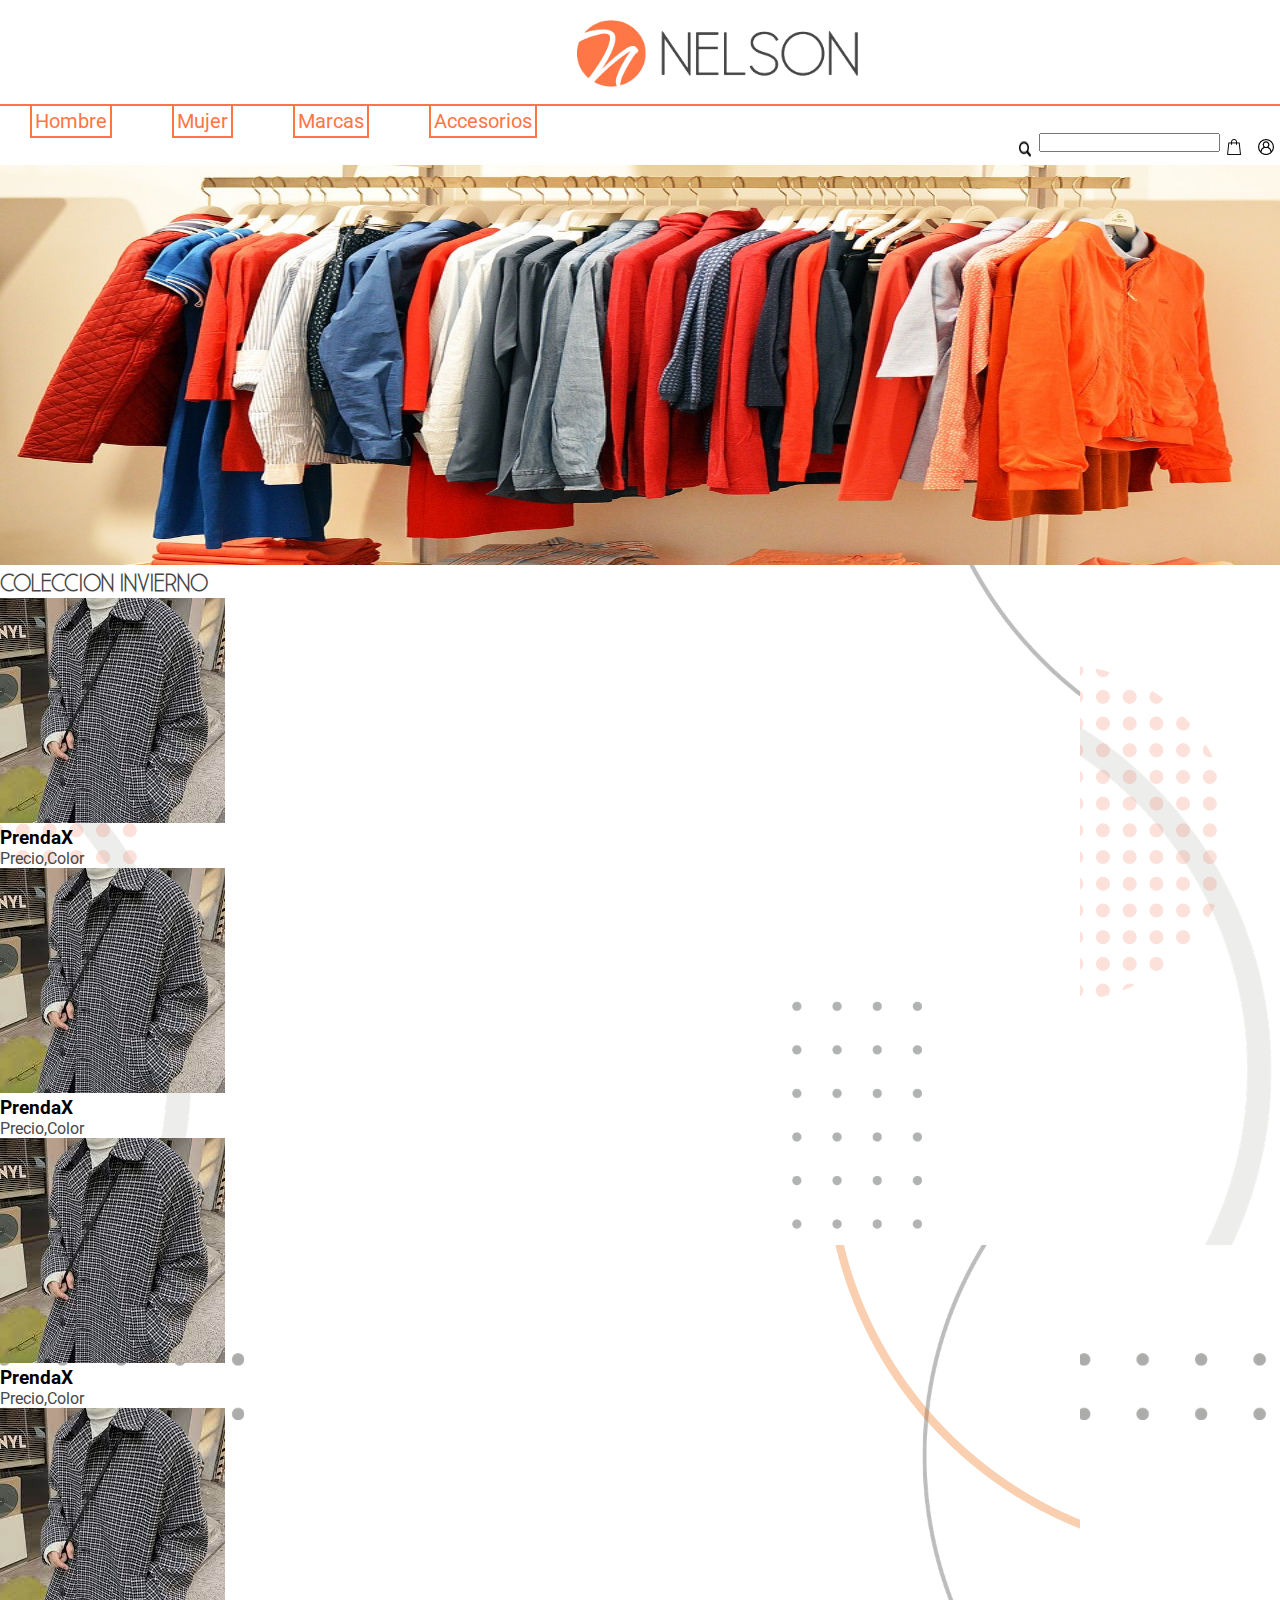
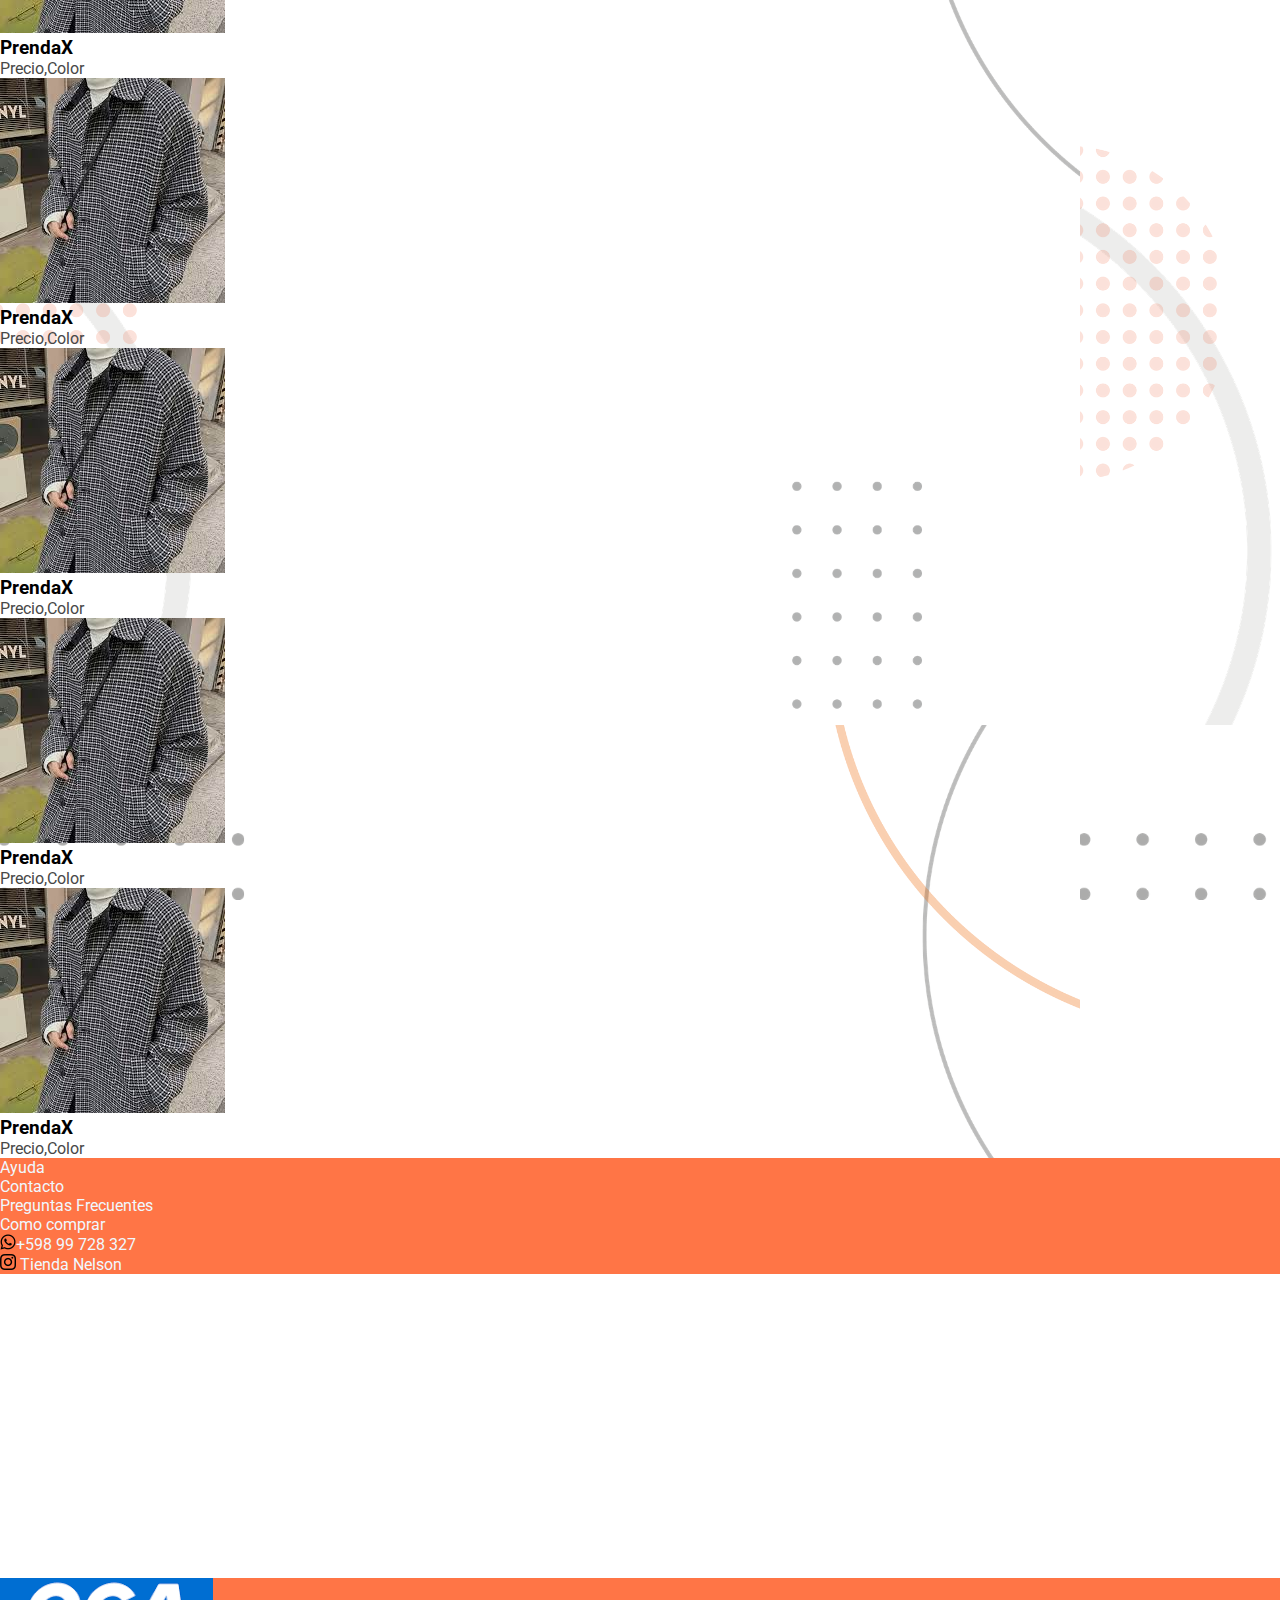
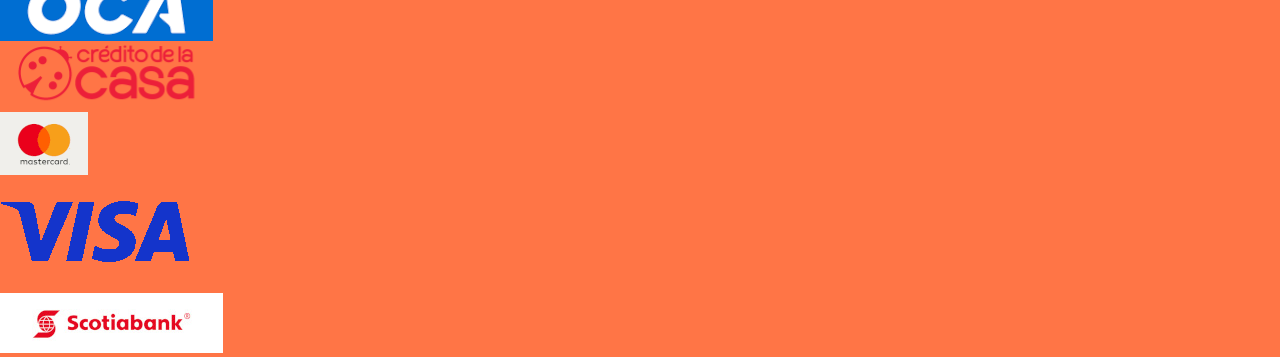
==== index.html @ 82b50e32 "primera pre-entrega" ====
<!DOCTYPE html>
<html lang="en">
<head>
    <meta charset="UTF-8">
    <meta name="viewport" content="width=device-width, initial-scale=1.0">
    <title>Tienda Nelson</title>
    <link rel="shortcut icon" href="./assets/img/favicon.png">
    <link rel="preconnect" href="https://fonts.googleapis.com">
    <link rel="preconnect" href="https://fonts.gstatic.com" crossorigin>
    <link href="https://fonts.googleapis.com/css2?family=Roboto:ital,wght@1,100&display=swap" rel="stylesheet">
    <link rel="stylesheet" href="./css/style.css">
</head>
<body>
    <!-- INICIO DEL HEADER -->
    <header>
        <p></p>
        <section>
            <nav>
                <div class="linea">
                    <a href="index.html"><img src="./assets/img/logo-horizontal.png" class="logo-principal" alt="Tienda Nelson Logo"></a>
                    <h1>Tienda Nelson</h1>
                </div>
                <div class="nav-bar">
                    <ul>
                        <li><a href="./pages/hombre.html">Hombre</a></li>
                        <li><a href="./pages/mujer.html">Mujer</a></li>
                        <li><a href="./pages/marcas.html">Marcas</a></li>
                        <li><a href="">Accesorios</a></li>
                    </ul>
                </div>
            </nav>
            <div class="buscador-carrito-login">
                <img src="./assets/img/lupa.png" alt="Buscar">
                <form>
                    <label for=""></label>
                    <input type="search">
                </form>
                <ul>
                    <img src="./assets/img/bolsa-de-la-compra.png" alt="Carrito">
                    <img src="./assets/img/usuario.png" alt="Login">
                </ul>
            </div>
        </section>
    </header>
    <!-- FIN DEL HEADER -->
    <!-- INICIO DEL MAIN -->
    <main class="main">
        <section class="carrusel">
            <div>
                <img src="./assets/img/ropa-carrusel.jpg" alt="perchero con ropa">
                <h2>Coleccion invierno</h2>
            </div>
        </section>
        <!-- CARDS -->
        <section class="cards">
            <div>
                <img src="./assets/img/ropa.jpg" alt="ropaX">
                <h3>PrendaX</h3>
                <p>Precio,Color</p>
            </div>
            <div>
                <img src="./assets/img/ropa.jpg" alt="ropaX">
                <h3>PrendaX</h3>
                <p>Precio,Color</p>
            </div>
            <div>
                <img src="./assets/img/ropa.jpg" alt="ropaX">
                <h3>PrendaX</h3>
                <p>Precio,Color</p>
            </div>
            <div>
                <img src="./assets/img/ropa.jpg" alt="ropaX">
                <h3>PrendaX</h3>
                <p>Precio,Color</p>
            </div>
            <div>
                <img src="./assets/img/ropa.jpg" alt="ropaX">
                <h3>PrendaX</h3>
                <p>Precio,Color</p>
            </div>
            <div>
                <img src="./assets/img/ropa.jpg" alt="ropaX">
                <h3>PrendaX</h3>
                <p>Precio,Color</p>
            </div>
            <div>
                <img src="./assets/img/ropa.jpg" alt="ropaX">
                <h3>PrendaX</h3>
                <p>Precio,Color</p>
            </div>
            <div>
                <img src="./assets/img/ropa.jpg" alt="ropaX">
                <h3>PrendaX</h3>
                <p>Precio,Color</p>
            </div>
        </section>
    </main>
    <!-- FIN DEL MAIN -->
    <!-- INICIO DEL FOOTER -->
    <footer>
        <section class="contacto">
            <div>
                <ul>
                    <li>Ayuda</li>
                    <li><a href="./pages/contacto.html">Contacto</a></li>
                    <li>Preguntas Frecuentes</li>
                    <li>Como comprar</li>
                </ul>
            </div>
            <div>
                <ul>
                    <li><img src="./assets/img/whatsapp.png" alt="Icono Whatsapp">+598 99 728 327</li>
                    <li><img src="./assets/img/instagram.png" alt="Icono Instagram">
                    <a href="https://www.instagram.com/tiendanelson/?igshid=MzRlODBiNWFlZA%3D%3D" target="_blank">Tienda Nelson</a></li>
                </ul>
            </div>
            <div>
                <iframe src="https://www.google.com/maps/embed?pb=!1m14!1m8!1m3!1d205.62082210912612!2d-56.39099535994379!3d-34.45384471078171!3m2!1i1024!2i768!4f13.1!3m3!1m2!1s0x95a1a59452d16635%3A0xc0d9a0611ea6bd8a!2sTienda%20Nelson!5e0!3m2!1ses-419!2suy!4v1686790889886!5m2!1ses-419!2suy" width="400" height="300" style="border:0;" allowfullscreen="" loading="lazy" referrerpolicy="no-referrer-when-downgrade"></iframe>
            </div>
            <div>
                <ul>
                    <li><img src="./assets/img/oca.png" alt="Logo de OCA"></li>
                    <li><img src="./assets/img/credito-de-la-casa.png" alt="Logo Credito de la Casa"></li>
                    <li><img src="./assets/img/mastercard.png" alt="Logo de MasterCard"></li>
                    <li><img src="./assets/img/visa.png" alt="Logo de Visa"></li>
                    <li><img src="./assets/img/scotiabank.jpg" alt="Logo de Scotiabank"></li>
                </ul>
            </div>
        </section>
    </footer>
    <!-- FIN DEL FOOTER -->
</body>
</html>
---- css/style.css ----
*{
    margin: 0;
    padding: 0;
    box-sizing: border-box;
}
/*font-family:'Roboto', sans-serif;*/

@font-face {
    font-family: Tipografia Logo;
    src: url(../assets/fonts/Leaner-Thin.ttf);
}

.logo-principal{
    width: 300px;
    height: 100px;
    position: relative;
    left: 570px;
}

h1{
    display: none;
}

.linea{
    margin-bottom: 3px;
    border-bottom: solid 2px #ff7546
}
.nav-bar ul{
    list-style: none;
    display: flex;
    flex-direction: row;
    align-items: flex-start;
    justify-content:;
}
.nav-bar ul li a{
    text-decoration: none;
    font-size: 20px;
    font-family:'Roboto', sans-serif;
    color: #ff7546;
    margin: 30px;
    padding: 3px;
    border: solid 2px #ff7546;
}
.buscador-carrito-login{
    display: flex;
    flex-direction: row;
    justify-content: flex-end;
}
.buscador-carrito-login img{
    margin: 3px;
    padding: 3px;
    
}
.main{
    background-image:url(../assets/img/background.png);
}
.carrusel h2{
    font-family: Tipografia Logo;
    color: #474747;;
}
.carrusel img{
    width: 100%;
    height: 25rem;
}

.cards h3 h4{
    font-family: Tipografia Logo;
    color: #ff7546;
}

.cards p{
    font-family: 'Roboto', sans-serif;
    color: #474747;
}

.cards{
    font-family: 'Roboto', sans-serif;
}
.contacto ul{
    list-style: none;
    text-decoration: none;
    font-family: 'Roboto', sans-serif;
    color:aliceblue;
    background-color: #ff7546;
}
.contacto li a{
    list-style: none;
    text-decoration: none;
    color: aliceblue;
}

.formulario h2{
    font-family: Tipografia Logo;
    font-size: 3rem;
    color: #474747;
}
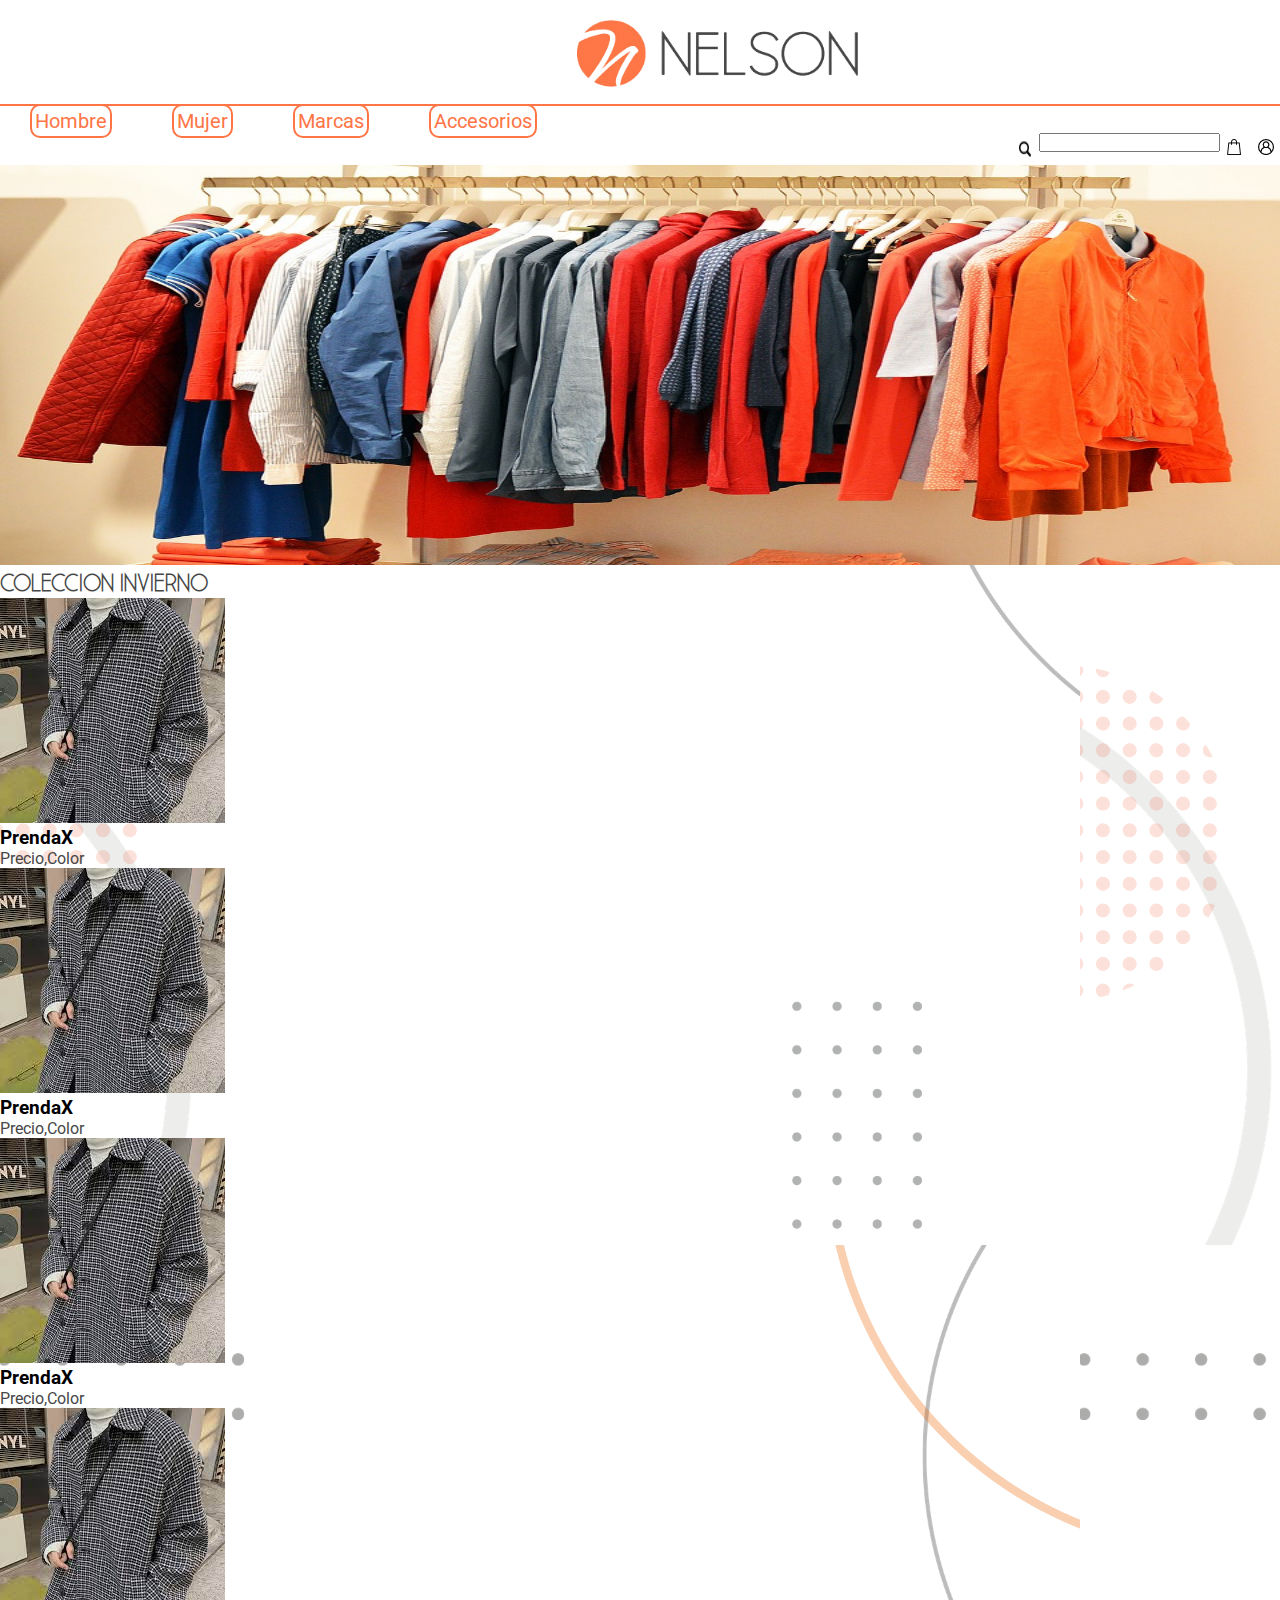
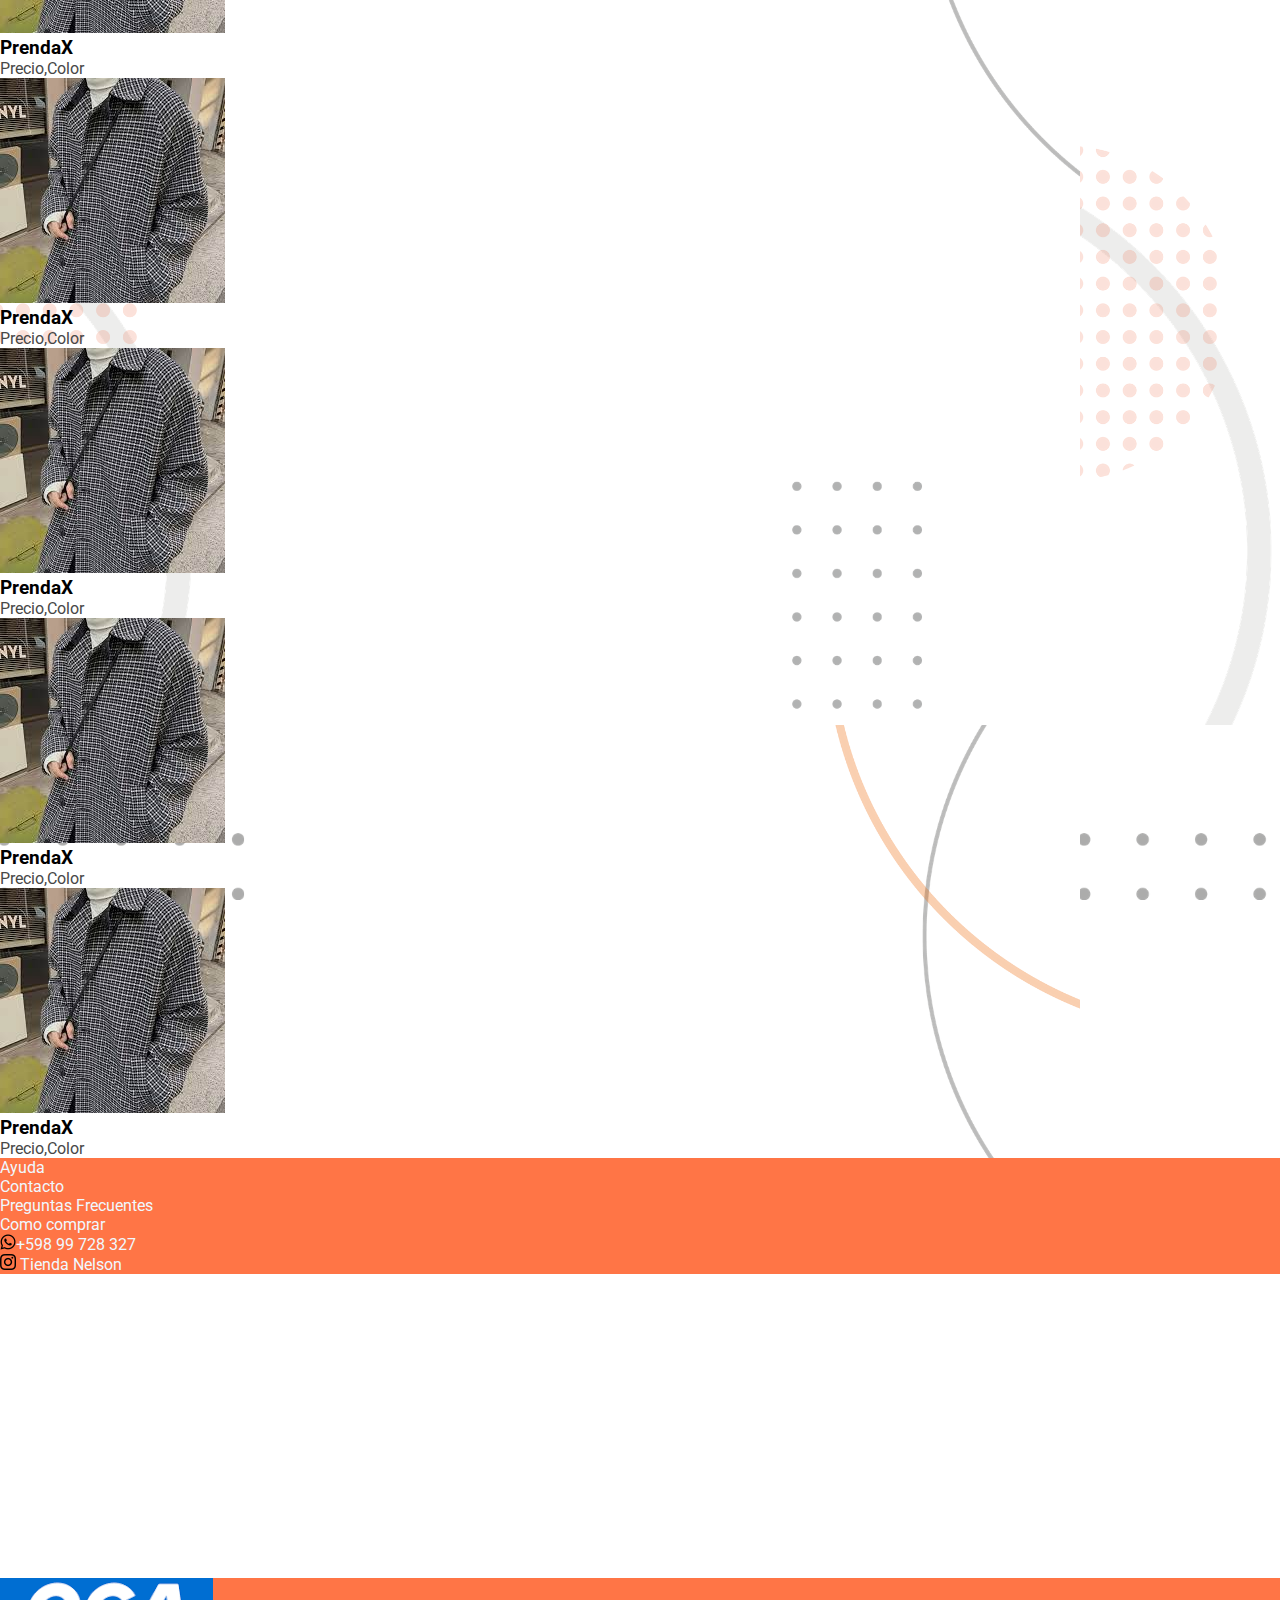
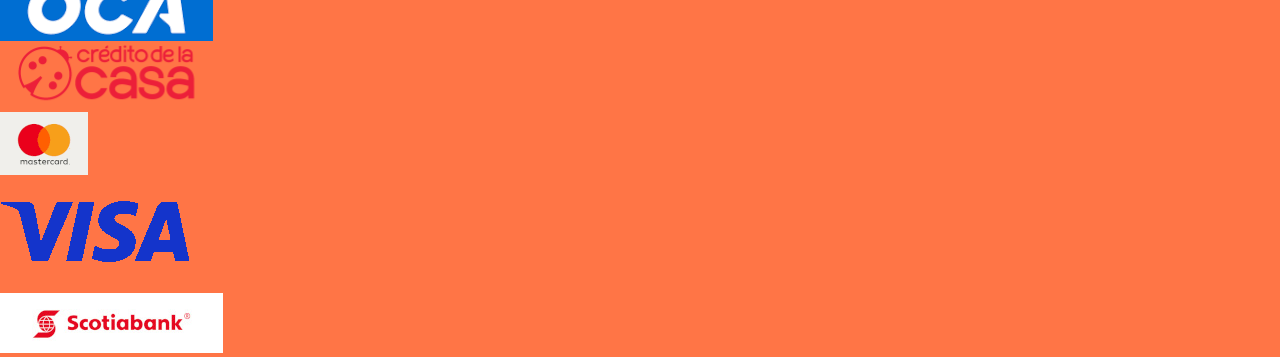
==== commit d88c886a: "proyecto-personal" ====
--- a/index.html
+++ b/index.html
@@ -13,7 +13,6 @@
 <body>
     <!-- INICIO DEL HEADER -->
     <header>
-        <p></p>
         <section>
             <nav>
                 <div class="linea">
@@ -35,10 +34,10 @@
                     <label for=""></label>
                     <input type="search">
                 </form>
-                <ul>
+                <div>
                     <img src="./assets/img/bolsa-de-la-compra.png" alt="Carrito">
                     <img src="./assets/img/usuario.png" alt="Login">
-                </ul>
+                </div>
             </div>
         </section>
     </header>
--- a/css/style.css
+++ b/css/style.css
@@ -40,6 +40,7 @@
     margin: 30px;
     padding: 3px;
     border: solid 2px #ff7546;
+    border-radius: .625rem;
 }
 .buscador-carrito-login{
     display: flex;
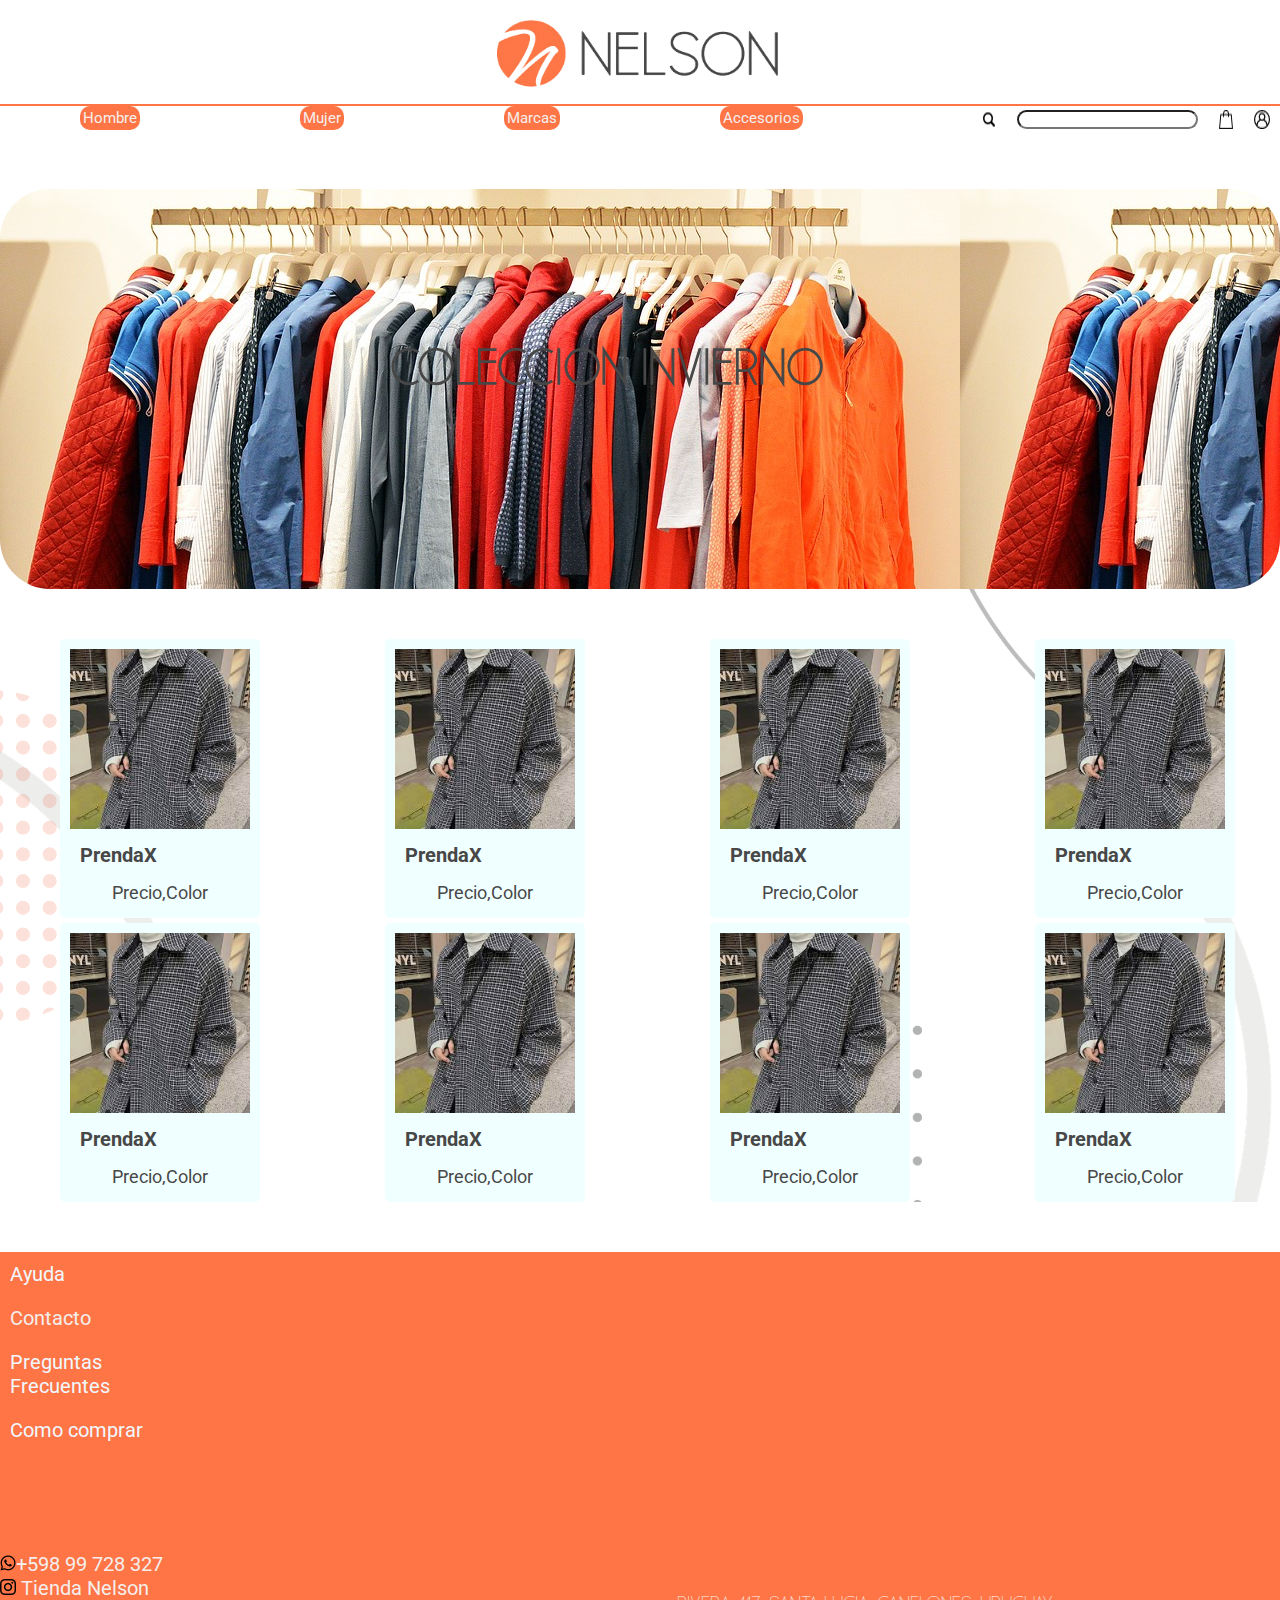
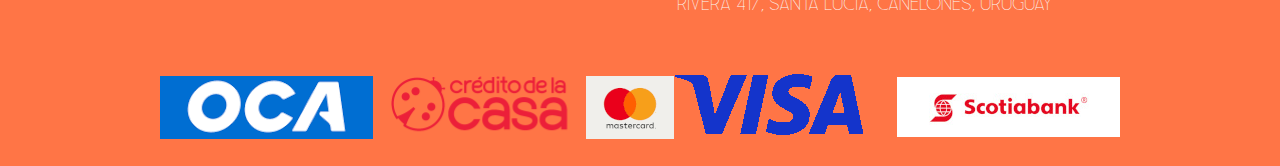
==== commit 73b6e908: "detalles-del-index-y-responsive" ====
--- a/index.html
+++ b/index.html
@@ -13,81 +13,81 @@
 <body>
     <!-- INICIO DEL HEADER -->
     <header>
-        <section>
+        <section class="section-header">
             <nav>
                 <div class="linea">
-                    <a href="index.html"><img src="./assets/img/logo-horizontal.png" class="logo-principal" alt="Tienda Nelson Logo"></a>
+                    <a href="index.html"><img src="./assets/img/logo-horizontal.png" class="logo-principal"
+                            alt="Tienda Nelson Logo"></a>
                     <h1>Tienda Nelson</h1>
                 </div>
-                <div class="nav-bar">
-                    <ul>
-                        <li><a href="./pages/hombre.html">Hombre</a></li>
-                        <li><a href="./pages/mujer.html">Mujer</a></li>
-                        <li><a href="./pages/marcas.html">Marcas</a></li>
-                        <li><a href="">Accesorios</a></li>
-                    </ul>
-                </div>
+                <div class="nav-icons">
+                    <div class="nav-bar">
+                        <ul>
+                            <li><a href="./pages/hombre.html">Hombre</a></li>
+                            <li><a href="./pages/mujer.html">Mujer</a></li>
+                            <li><a href="./pages/marcas.html">Marcas</a></li>
+                            <li><a href="">Accesorios</a></li>
+                        </ul>
+                    </div>
             </nav>
             <div class="buscador-carrito-login">
-                <img src="./assets/img/lupa.png" alt="Buscar">
+                <img class="lupa" src="./assets/img/lupa.png" alt="Buscar">
                 <form>
                     <label for=""></label>
-                    <input type="search">
+                    <input class="buscador" type="search">
                 </form>
-                <div>
-                    <img src="./assets/img/bolsa-de-la-compra.png" alt="Carrito">
-                    <img src="./assets/img/usuario.png" alt="Login">
-                </div>
+                <img class="carrito" src="./assets/img/bolsa-de-la-compra.png" alt="Carrito">
+                <img class="user" src="./assets/img/usuario.png" alt="Login">
+            </div>
             </div>
         </section>
     </header>
     <!-- FIN DEL HEADER -->
     <!-- INICIO DEL MAIN -->
-    <main class="main">
-        <section class="carrusel">
-            <div>
-                <img src="./assets/img/ropa-carrusel.jpg" alt="perchero con ropa">
+    <main>
+        <section>
+            <div class="carrusel">
                 <h2>Coleccion invierno</h2>
             </div>
         </section>
         <!-- CARDS -->
-        <section class="cards">
-            <div>
+        <section class="cards-container">
+            <div class="card">
                 <img src="./assets/img/ropa.jpg" alt="ropaX">
                 <h3>PrendaX</h3>
                 <p>Precio,Color</p>
             </div>
-            <div>
+            <div class="card">
                 <img src="./assets/img/ropa.jpg" alt="ropaX">
                 <h3>PrendaX</h3>
                 <p>Precio,Color</p>
             </div>
-            <div>
+            <div class="card">
                 <img src="./assets/img/ropa.jpg" alt="ropaX">
                 <h3>PrendaX</h3>
                 <p>Precio,Color</p>
             </div>
-            <div>
+            <div class="card">
                 <img src="./assets/img/ropa.jpg" alt="ropaX">
                 <h3>PrendaX</h3>
                 <p>Precio,Color</p>
             </div>
-            <div>
+            <div class="card">
                 <img src="./assets/img/ropa.jpg" alt="ropaX">
                 <h3>PrendaX</h3>
                 <p>Precio,Color</p>
             </div>
-            <div>
+            <div class="card">
                 <img src="./assets/img/ropa.jpg" alt="ropaX">
                 <h3>PrendaX</h3>
                 <p>Precio,Color</p>
             </div>
-            <div>
+            <div class="card">
                 <img src="./assets/img/ropa.jpg" alt="ropaX">
                 <h3>PrendaX</h3>
                 <p>Precio,Color</p>
             </div>
-            <div>
+            <div class="card">
                 <img src="./assets/img/ropa.jpg" alt="ropaX">
                 <h3>PrendaX</h3>
                 <p>Precio,Color</p>
@@ -98,7 +98,7 @@
     <!-- INICIO DEL FOOTER -->
     <footer>
         <section class="contacto">
-            <div>
+            <div class="ayuda">
                 <ul>
                     <li>Ayuda</li>
                     <li><a href="./pages/contacto.html">Contacto</a></li>
@@ -106,18 +106,19 @@
                     <li>Como comprar</li>
                 </ul>
             </div>
-            <div>
+            <div class="redes-wsp">
                 <ul>
                     <li><img src="./assets/img/whatsapp.png" alt="Icono Whatsapp">+598 99 728 327</li>
                     <li><img src="./assets/img/instagram.png" alt="Icono Instagram">
                     <a href="https://www.instagram.com/tiendanelson/?igshid=MzRlODBiNWFlZA%3D%3D" target="_blank">Tienda Nelson</a></li>
                 </ul>
             </div>
-            <div>
-                <iframe src="https://www.google.com/maps/embed?pb=!1m14!1m8!1m3!1d205.62082210912612!2d-56.39099535994379!3d-34.45384471078171!3m2!1i1024!2i768!4f13.1!3m3!1m2!1s0x95a1a59452d16635%3A0xc0d9a0611ea6bd8a!2sTienda%20Nelson!5e0!3m2!1ses-419!2suy!4v1686790889886!5m2!1ses-419!2suy" width="400" height="300" style="border:0;" allowfullscreen="" loading="lazy" referrerpolicy="no-referrer-when-downgrade"></iframe>
+            <div class="mapa">
+                <iframe class="frame" src="https://www.google.com/maps/embed?pb=!1m14!1m8!1m3!1d205.62082210912612!2d-56.39099535994379!3d-34.45384471078171!3m2!1i1024!2i768!4f13.1!3m3!1m2!1s0x95a1a59452d16635%3A0xc0d9a0611ea6bd8a!2sTienda%20Nelson!5e0!3m2!1ses-419!2suy!4v1686790889886!5m2!1ses-419!2suy" width="400" height="300" style="border:0;" allowfullscreen="" loading="lazy" referrerpolicy="no-referrer-when-downgrade"></iframe>
+                <p> Rivera 417, Santa Lucia, Canelones, Uruguay</p>
             </div>
-            <div>
-                <ul>
+            <div class="medios-de-pago-container">
+                <ul class="medios-de-pago">
                     <li><img src="./assets/img/oca.png" alt="Logo de OCA"></li>
                     <li><img src="./assets/img/credito-de-la-casa.png" alt="Logo Credito de la Casa"></li>
                     <li><img src="./assets/img/mastercard.png" alt="Logo de MasterCard"></li>
--- a/css/style.css
+++ b/css/style.css
@@ -13,8 +13,6 @@
 .logo-principal{
     width: 300px;
     height: 100px;
-    position: relative;
-    left: 570px;
 }
 
 h1{
@@ -22,6 +20,8 @@
 }
 
 .linea{
+    display: flex;
+    justify-content: center;
     margin-bottom: 3px;
     border-bottom: solid 2px #ff7546
 }
@@ -30,68 +30,317 @@
     display: flex;
     flex-direction: row;
     align-items: flex-start;
-    justify-content:;
 }
 .nav-bar ul li a{
     text-decoration: none;
-    font-size: 20px;
+    font-size: .9375rem;
     font-family:'Roboto', sans-serif;
-    color: #ff7546;
-    margin: 30px;
-    padding: 3px;
-    border: solid 2px #ff7546;
+    color: #f4eeec;
+    margin: 5rem;
+    padding: .1875rem;
+    background-color:#ff7546;
     border-radius: .625rem;
 }
+.nav-bar ul li a:hover{
+    font-size: 1.0625rem;
+}
+
+nav{
+    height: 6.25rem;
+}
+
 .buscador-carrito-login{
     display: flex;
     flex-direction: row;
     justify-content: flex-end;
-}
-.buscador-carrito-login img{
-    margin: 3px;
-    padding: 3px;
     
 }
-.main{
+
+.lupa{
+    margin: .625rem;
+}
+
+.buscador{
+    margin: .625rem;
+    border-radius: .625rem;
+}
+
+.user{
+    margin: .625rem;
+}
+
+.carrito{
+    margin: .625rem;
+}
+
+main{
     background-image:url(../assets/img/background.png);
 }
-.carrusel h2{
-    font-family: Tipografia Logo;
-    color: #474747;;
-}
-.carrusel img{
+
+.carrusel{
+    display: flex;
+    justify-content: center;
+    align-items: center;
+    background-image: url(../assets/img/ropa-carrusel.jpg);
     width: 100%;
     height: 25rem;
-}
-
-.cards h3 h4{
+    margin-top: 3.125rem;
+    margin-bottom: 3.125rem;
+    border-radius: 3.125rem;
+}
+
+h2{
     font-family: Tipografia Logo;
-    color: #ff7546;
-}
-
-.cards p{
+    font-size: 3.125rem;
+    color: #474747;
+    width: 31.25rem;
+    height: 6.25rem;
+}
+
+.cards-container{
+    display: grid;
+    width: 100%;
+    grid-template-columns: repeat(4, 25%);
+    gap: .3125rem;
+    justify-items: center;
+    margin-bottom: 3.125rem;
+}
+
+.card{
+    width: 12.5rem;
+    padding: .625rem;
+    border-radius: .3125rem;
+    background-color: azure;
+}
+
+.card h3{
+    font-family:'Roboto', sans-serif;
+    font-size: 1.25rem;
+    color: #474747;
+    padding: .625rem;
+}
+
+.card p{
+    font-family:'Roboto', sans-serif;
+    font-size: 1.125rem;
+    color: #474747;
+    padding: .3125rem;
+    text-align: center;
+}
+.card:hover{
+    box-shadow: .3125rem .3125rem .3125rem .3125rem #474747;
+}
+
+.card img{
+    width: 100%;
+}
+
+.contacto{
+    display: grid;
+    width: 100%;
+    grid-template-columns: repeat(6, 1fr);
+    grid-template-rows: repeat(5, 6.25rem);
+    background-color: #ff7546;
+}
+
+.contacto a {
+    text-decoration: none;
+    color:#f4eeec;
+}
+.ayuda{
+    list-style: none;
     font-family: 'Roboto', sans-serif;
-    color: #474747;
-}
-
-.cards{
-    font-family: 'Roboto', sans-serif;
-}
-.contacto ul{
+    font-size: 1.25rem;
+    color:aliceblue;
+}
+
+.ayuda li{
+    padding: .625rem;
     list-style: none;
-    text-decoration: none;
-    font-family: 'Roboto', sans-serif;
-    color:aliceblue;
-    background-color: #ff7546;
-}
-.contacto li a{
+}
+
+
+.mapa{
+    display: inline-block;
+    grid-column-start: 3;
+    grid-column-end: 8;
+    grid-row-start: 2;
+    grid-row-end: 4;
+    align-self: center;
+    margin: 3.125rem;
+    padding-left: 12.5rem;
+}
+
+.mapa p{
+    font-family: Tipografia Logo;
+    font-size: 1.25rem;
+    color: #faf8f8;
+}
+
+.medios-de-pago-container{
+    display: inline-block;
+    grid-column: 1/8;
+    grid-row: 5/8;
+}
+
+.medios-de-pago{
     list-style: none;
-    text-decoration: none;
-    color: aliceblue;
-}
-
-.formulario h2{
-    font-family: Tipografia Logo;
-    font-size: 3rem;
-    color: #474747;
+    display: flex;
+    align-items: center;
+    justify-content: center;
+}
+
+.redes-wsp{
+    font-family:'Roboto', sans-serif;
+    font-size: 1.25rem;
+    color: #f4eeec;
+    grid-column-start: 1;
+    grid-column-end: 2;
+    grid-row-start: 4;
+    grid-row-end: 5;
+}
+
+@media(max-width: 1100px){
+    .nav-bar ul li a{
+        margin: 3.75rem;
+    }
+}
+@media(max-width: 1024px){
+    .nav-bar ul li a{
+        margin: 3.125rem;
+    }
+    .card{
+        padding: .1875rem;
+    }
+}
+
+@media(max-width: 979px){
+    .nav-bar ul li a{
+        margin: 1.875rem;
+    }
+    .frame{
+        display: none;
+    }
+    .mapa p{
+        font-size: 2.5rem;
+    }
+    .medios-de-pago{
+        display: none;
+    }
+}
+
+@media(max-width: 768px){
+    .nav-bar ul li a{
+        margin: 1.25rem;
+    }
+    .cards-container{
+        display: grid;
+        width: 100%;
+        grid-template-columns: repeat(2, 25%);
+        gap: 9.375rem;
+        justify-items: center;
+        margin-bottom: 3.125rem;
+        justify-content: center;
+    }
+    .ayuda{
+        font-size: .9375rem;
+    }
+    .redes-wsp{
+        font-size: .9375rem;
+    }
+    .frame{
+        display: none;
+    }
+    .mapa p{
+        font-size: 2.5rem;
+    }
+    .medios-de-pago{
+        display: none;
+    }
+    .contacto{
+        grid-template-rows: repeat(4, 6.25rem);
+    }
+
+}
+
+@media(max-width: 660px){
+    .buscador{
+        display: none;
+    }
+    .mapa{
+        grid-row-start: 1;
+        grid-row-end: 2;
+        margin: 0;
+        padding-left: 0;
+    }
+    .mapa p{
+        font-size: 1.875rem;
+    }
+    .redes-wsp{
+        grid-column-end: 3;
+    }
+}
+
+@media (max-width: 470px){
+    .nav-icons{
+        height: 5rem;
+        display:flex;
+        align-items: center;
+    }
+    .buscador-carrito-login{
+        flex-direction: row;
+        justify-content: center;
+    }
+}
+
+@media (max-width: 425px){
+    .nav-bar ul li a{
+        margin: 1.25rem;
+        margin-left: 1.5625rem;
+    }
+    h2{
+        font-size: 1.875rem;
+        margin-left: 4.375rem;
+    }
+    .cards-container{
+        gap: 4.6875rem;
+        justify-items: center;
+    }
+    .ayuda{
+        font-size: .9375rem;
+    }
+    .mapa{
+        grid-row-start: 3;
+        grid-row-end: 4;
+        margin: 0;
+        padding-left: 0;
+    }
+    .redes-wsp{
+        align-self: center;
+        font-size: 1.25rem;
+        grid-column-end: 4;
+    }
+    .ayuda{
+        grid-column-start: 2;
+        grid-column-end: 7;
+        grid-row-start: 1;
+        grid-row-end: 3;
+        font-size: 1.25rem;
+    }
+}
+
+@media (max-width: 375px){
+    .nav-bar ul li a{
+        margin: 1.125rem;
+    }
+    .cards-container{
+        grid-template-columns: repeat(1, 25%);
+        gap: 4.6875rem;
+    }
+}
+
+@media (max-width: 320px){
+    .nav-bar ul li a{
+        margin: .625rem;
+    }
 }